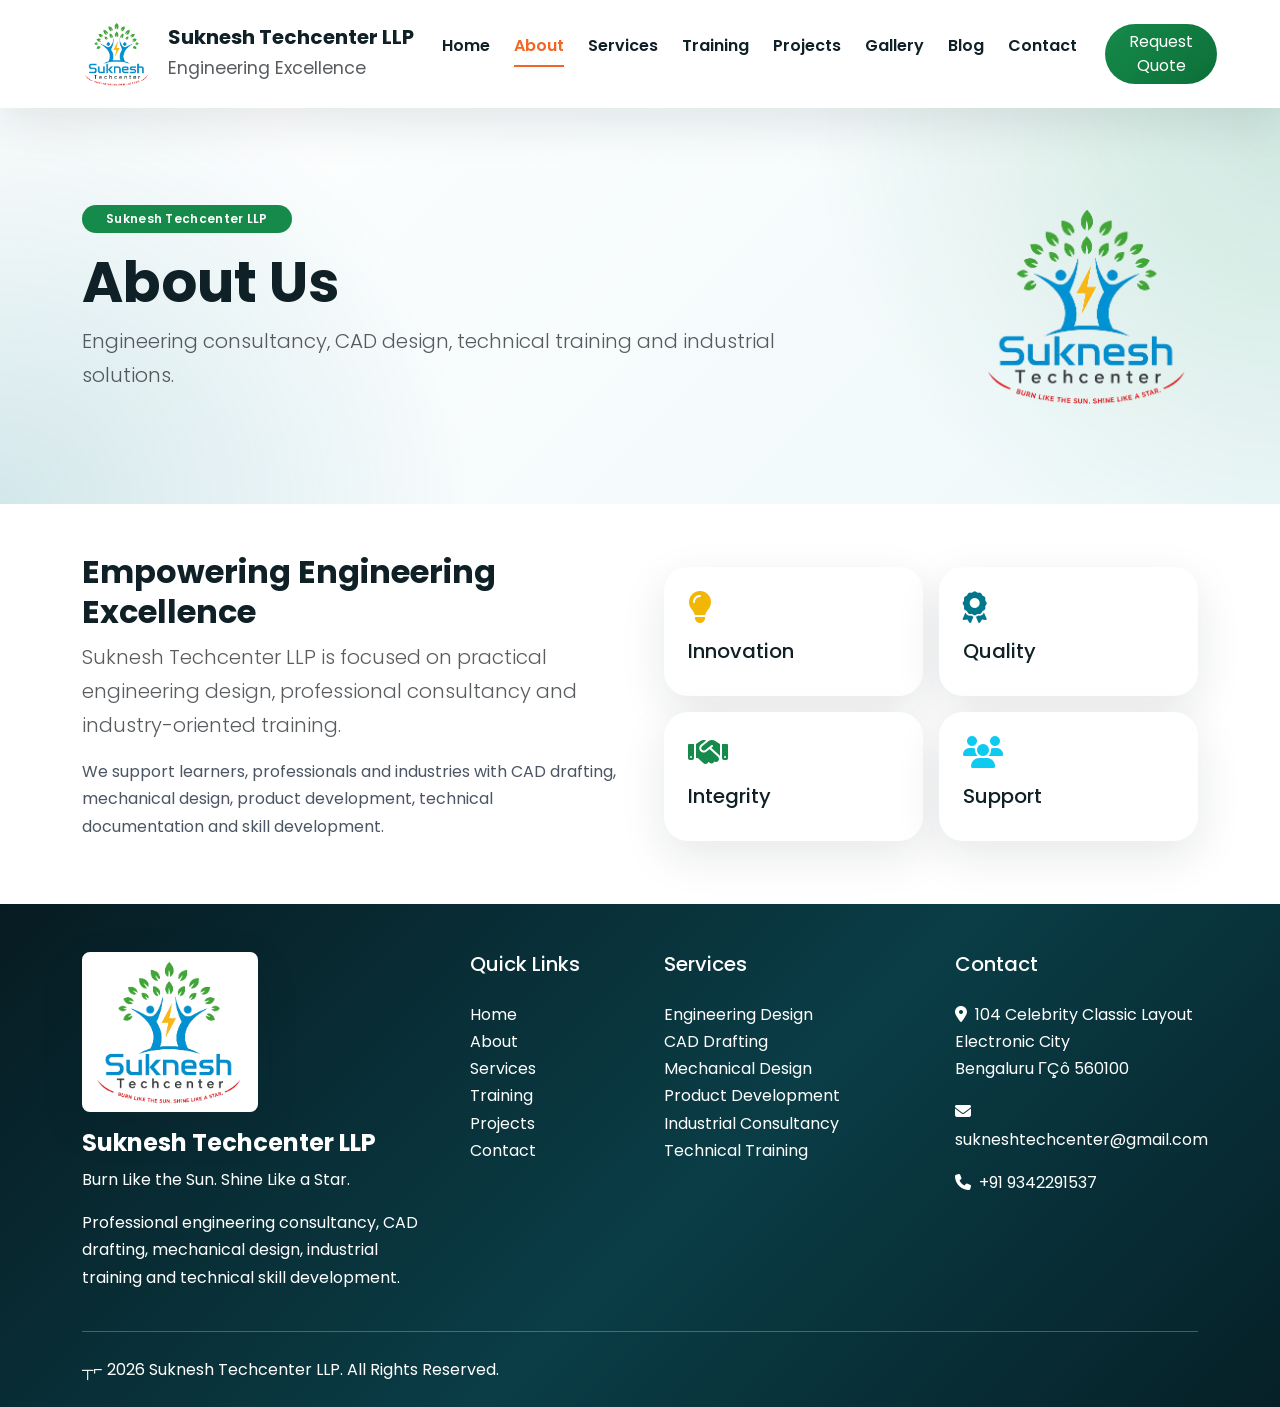
==== about.html @ 26b57132 "initial-commit" ====
<!DOCTYPE html>
<html lang="en">
<head>
<meta charset="UTF-8">
<meta name="viewport" content="width=device-width, initial-scale=1.0">
<meta name="description" content="About Suknesh Techcenter LLP">
<title>About Us | Suknesh Techcenter LLP</title>
<link href="https://cdn.jsdelivr.net/npm/bootstrap@5.3.3/dist/css/bootstrap.min.css" rel="stylesheet">
<link rel="stylesheet" href="https://cdnjs.cloudflare.com/ajax/libs/font-awesome/6.6.0/css/all.min.css">
<link href="https://fonts.googleapis.com/css2?family=Poppins:wght@300;400;500;600;700;800&display=swap" rel="stylesheet">
<link href="https://unpkg.com/aos@2.3.4/dist/aos.css" rel="stylesheet">
<link rel="stylesheet" href="css/style.css">
<link rel="stylesheet" href="css/responsive.css">
<link rel="stylesheet" href="css/animations.css">
<link rel="stylesheet" href="css/utilities.css">
</head>
<body>

<nav class="navbar navbar-expand-lg navbar-light bg-white shadow-sm sticky-top">
<div class="container">
<a class="navbar-brand d-flex align-items-center" href="index.html">
<img src="images/logo.png" width="70" alt="Suknesh Techcenter LLP Logo">
<div class="ms-3">
<h5 class="fw-bold mb-0">Suknesh Techcenter LLP</h5>
<small class="text-muted">Engineering Excellence</small>
</div>
</a>
<button class="navbar-toggler" type="button" data-bs-toggle="collapse" data-bs-target="#navbar">
<span class="navbar-toggler-icon"></span>
</button>
<div class="collapse navbar-collapse" id="navbar">
<ul class="navbar-nav ms-auto">
<li class="nav-item"><a class="nav-link" href="index.html">Home</a></li>
<li class="nav-item"><a class="nav-link active" href="about.html">About</a></li>
<li class="nav-item"><a class="nav-link" href="services.html">Services</a></li>
<li class="nav-item"><a class="nav-link" href="training.html">Training</a></li>
<li class="nav-item"><a class="nav-link" href="projects.html">Projects</a></li>
<li class="nav-item"><a class="nav-link" href="gallery.html">Gallery</a></li>
<li class="nav-item"><a class="nav-link" href="blog.html">Blog</a></li>
<li class="nav-item"><a class="nav-link" href="contact.html">Contact</a></li>
<li class="nav-item ms-lg-3"><a href="quote.html" class="btn btn-success rounded-pill px-4">Request Quote</a></li>
</ul>
</div>
</div>
</nav>


<section class="py-5 hero-section">
<div class="container py-5">
<div class="row align-items-center">
<div class="col-lg-8">
<span class="badge bg-success rounded-pill px-4 py-2 mb-3">Suknesh Techcenter LLP</span>
<h1 class="display-4 fw-bold">About Us</h1>
<p class="lead text-muted">Engineering consultancy, CAD design, technical training and industrial solutions.</p>
</div>
<div class="col-lg-4 text-lg-end">
<img src="images/logo.png" class="img-fluid" style="max-width:220px" alt="Suknesh Techcenter LLP">
</div>
</div>
</div>
</section>

<section class="py-5 bg-white"><div class="container">
<div class="row g-5 align-items-center">
<div class="col-lg-6"><h2 class="fw-bold">Empowering Engineering Excellence</h2><p class="lead text-muted">Suknesh Techcenter LLP is focused on practical engineering design, professional consultancy and industry-oriented training.</p><p>We support learners, professionals and industries with CAD drafting, mechanical design, product development, technical documentation and skill development.</p></div>
<div class="col-lg-6"><div class="row g-3">
<div class="col-6"><div class="card border-0 shadow p-4 h-100"><i class="fas fa-lightbulb text-warning fa-2x mb-3"></i><h5>Innovation</h5></div></div>
<div class="col-6"><div class="card border-0 shadow p-4 h-100"><i class="fas fa-award text-primary fa-2x mb-3"></i><h5>Quality</h5></div></div>
<div class="col-6"><div class="card border-0 shadow p-4 h-100"><i class="fas fa-handshake text-success fa-2x mb-3"></i><h5>Integrity</h5></div></div>
<div class="col-6"><div class="card border-0 shadow p-4 h-100"><i class="fas fa-users text-info fa-2x mb-3"></i><h5>Support</h5></div></div>
</div></div>
</div></div></section>


<footer class="footer-section bg-dark text-white pt-5 pb-4">
<div class="container">
<div class="row g-5">
<div class="col-lg-4">
<div class="bg-white p-2 rounded-3 d-inline-block mb-3 shadow-sm">
<img src="images/logo.png" width="160" alt="Suknesh Techcenter LLP Logo">
</div>
<h4 class="fw-bold">Suknesh Techcenter LLP</h4>
<p>Burn Like the Sun. Shine Like a Star.</p>
<p>Professional engineering consultancy, CAD drafting, mechanical design, industrial training and technical skill development.</p>
</div>
<div class="col-lg-2">
<h5 class="mb-4">Quick Links</h5>
<ul class="list-unstyled">
<li><a class="text-white text-decoration-none" href="index.html">Home</a></li>
<li><a class="text-white text-decoration-none" href="about.html">About</a></li>
<li><a class="text-white text-decoration-none" href="services.html">Services</a></li>
<li><a class="text-white text-decoration-none" href="training.html">Training</a></li>
<li><a class="text-white text-decoration-none" href="projects.html">Projects</a></li>
<li><a class="text-white text-decoration-none" href="contact.html">Contact</a></li>
</ul>
</div>
<div class="col-lg-3">
<h5 class="mb-4">Services</h5>
<ul class="list-unstyled">
<li>Engineering Design</li><li>CAD Drafting</li><li>Mechanical Design</li><li>Product Development</li><li>Industrial Consultancy</li><li>Technical Training</li>
</ul>
</div>
<div class="col-lg-3">
<h5 class="mb-4">Contact</h5>
<p><i class="fas fa-map-marker-alt me-2"></i>104 Celebrity Classic Layout<br>Electronic City<br>Bengaluru ΓÇô 560100</p>
<p><i class="fas fa-envelope me-2"></i><a class="text-white text-decoration-none" href="mailto:sukneshtechcenter@gmail.com">sukneshtechcenter@gmail.com</a></p>
<p><i class="fas fa-phone me-2"></i><a href="tel:+919342291537" class="text-reset text-decoration-none">+91 9342291537</a></p>
</div>
</div>
<hr class="my-4">
<p class="mb-0">┬⌐ 2026 Suknesh Techcenter LLP. All Rights Reserved.</p>
</div>
</footer>
<button id="backToTop" class="btn btn-primary rounded-circle"><i class="fas fa-chevron-up"></i></button>
<script src="https://cdn.jsdelivr.net/npm/bootstrap@5.3.3/dist/js/bootstrap.bundle.min.js"></script>
<script src="https://unpkg.com/aos@2.3.4/dist/aos.js"></script>
<script>AOS.init({duration:1000, once:true});</script>
<script src="js/main.js"></script>
<script src="js/counter.js"></script>
<script src="js/animations.js"></script>
<script src="js/validation.js"></script>

<script src="js/global_audio.js"></script>
</body>
</html>
---- css/style.css ----
/* =====================================================
   Suknesh Techcenter LLP - Premium Corporate Style
===================================================== */

:root {
    --primary-blue: #00778B;
    --engineering-green: #168A4A;
    --gold-accent: #F2B705;
    --dark: #102027;
    --text: #4b5563;
    --light: #f7fafc;
    --white: #ffffff;
    --shadow-soft: 0 15px 45px rgba(16, 32, 39, 0.10);
    --shadow-hover: 0 24px 60px rgba(0, 119, 139, 0.18);
    --radius-lg: 24px;
}

* {
    box-sizing: border-box;
}

html {
    scroll-behavior: smooth;
}

body {
    font-family: "Poppins", Arial, sans-serif;
    color: var(--text);
    background: var(--white);
    line-height: 1.7;
}

h1, h2, h3, h4, h5, h6 {
    color: var(--dark);
    line-height: 1.25;
}

.text-white h1, .text-white h2, .text-white h3, .text-white h4, .text-white h5, .text-white h6 {
    color: inherit;
}

a {
    color: var(--primary-blue);
}

.navbar {
    padding: 14px 0;
}

@keyframes spin3D {
    from { transform: rotateY(0deg); }
    to { transform: rotateY(360deg); }
}

.navbar-brand img {
    max-height: 70px;
    object-fit: contain;
}

.logo-spinner {
    position: relative;
    width: 70px;
    height: 70px;
    transform-style: preserve-3d;
    animation: spin3D 6s linear infinite;
}

.logo-spinner img {
    position: absolute;
    top: 0;
    left: 0;
    width: 100%;
    height: 100%;
    object-fit: contain;
    backface-visibility: hidden;
}

.logo-spinner .logo-back {
    transform: rotateY(180deg);
}

.nav-link {
    font-weight: 600;
    color: var(--dark) !important;
    margin: 0 4px;
}

.nav-link:hover,
.nav-link.active {
    color: #f26522 !important;
}

.btn-primary {
    background: linear-gradient(135deg, var(--primary-blue), #00596b);
    border: none;
    box-shadow: 0 10px 25px rgba(0,119,139,0.25);
}

.btn-primary:hover {
    transform: translateY(-2px);
    box-shadow: var(--shadow-hover);
}

.btn-success {
    background: linear-gradient(135deg, var(--engineering-green), #0c6f38);
    border: none;
}

.btn-warning {
    background: var(--gold-accent);
    border: none;
    color: #111 !important;
}

section {
    position: relative;
}

.hero-section {
    background:
        radial-gradient(circle at top right, rgba(22,138,74,.16), transparent 35%),
        radial-gradient(circle at bottom left, rgba(0,119,139,.16), transparent 35%),
        linear-gradient(135deg, #ffffff 0%, #eef8fa 100%);
}

.hero-logo {
    max-width: 520px;
    filter: drop-shadow(0 30px 50px rgba(0,0,0,.12));
}

.badge {
    font-weight: 600;
    letter-spacing: .3px;
}

.card {
    border-radius: var(--radius-lg);
    transition: all .28s ease;
    position: relative;
    overflow: hidden;
}

.card::before {
    content: "";
    position: absolute;
    top: 0;
    left: -150%;
    width: 50%;
    height: 100%;
    background: linear-gradient(to right, rgba(255,255,255,0) 0%, rgba(255,255,255,0.4) 50%, rgba(255,255,255,0) 100%);
    transform: skewX(-25deg);
    transition: all 0.75s ease;
    z-index: 1;
    pointer-events: none;
}

.card:hover {
    transform: translateY(-8px);
    box-shadow: var(--shadow-hover) !important;
}

.card:hover::before {
    animation: glimmer 0.8s ease-in-out forwards;
}

@keyframes glimmer {
    0% { left: -100%; }
    100% { left: 200%; }
}

.shadow,
.shadow-sm,
.shadow-lg {
    box-shadow: var(--shadow-soft) !important;
}

.bg-primary {
    background: var(--primary-blue) !important;
}

.bg-success {
    background: var(--engineering-green) !important;
}

.text-primary {
    color: var(--primary-blue) !important;
}

.text-success {
    color: var(--engineering-green) !important;
}

.text-warning {
    color: var(--gold-accent) !important;
}

#loader {
    position: fixed;
    inset: 0;
    background: #ffffff;
    z-index: 9999;
    display: grid;
    place-items: center;
    transition: opacity .4s ease, visibility .4s ease;
}

#loader.hide {
    opacity: 0;
    visibility: hidden;
}

.loader-content img {
    animation: pulseLogo 1.8s infinite ease-in-out;
}

.ratio video {
    width: 100%;
    height: 100%;
    object-fit: cover;
}

.footer-section h4,
.footer-section h5 {
    color: #ffffff;
}

.footer-section {
    background:
        linear-gradient(135deg, #071b22, #0a3d46 55%, #062027) !important;
}

.footer-section a:hover {
    color: var(--gold-accent) !important;
}

#backToTop {
    position: fixed;
    right: 22px;
    bottom: 22px;
    width: 46px;
    height: 46px;
    display: none;
    align-items: center;
    justify-content: center;
    z-index: 900;
}

#backToTop.show {
    display: inline-flex;
}

input.form-control {
    border-radius: 999px 0 0 999px;
}

.input-group .btn {
    border-radius: 0 999px 999px 0;
}

/* Mixed Video Crossfade Effect */
.video-crossfade {
    position: relative;
    width: 100%;
    height: 100%;
    background: #000;
}
.video-crossfade img {
    position: absolute;
    top: 0;
    left: 0;
    width: 100%;
    height: 100%;
    object-fit: cover;
    opacity: 0;
    animation: fadeAnimation 12s infinite ease-in-out;
}
.video-crossfade img:nth-child(1) { animation-delay: 0s; }
.video-crossfade img:nth-child(2) { animation-delay: 4s; }
.video-crossfade img:nth-child(3) { animation-delay: 8s; }

@keyframes fadeAnimation {
    0%   { opacity: 0; transform: scale(1.05); }
    10%  { opacity: 1; transform: scale(1); }
    33%  { opacity: 1; transform: scale(1); }
    43%  { opacity: 0; transform: scale(1.05); }
    100% { opacity: 0; transform: scale(1.05); }
}

/* Navbar Interaction Effects */
.navbar-brand {
    transition: transform 0.2s cubic-bezier(0.175, 0.885, 0.32, 1.275), text-shadow 0.2s ease;
    display: inline-block;
}
.navbar-brand:active {
    transform: scale(0.9) rotate(-2deg);
    text-shadow: 0 0 15px rgba(25, 135, 84, 0.6);
}

.nav-link {
    position: relative;
    transition: color 0.3s ease, transform 0.1s ease;
}
.nav-link::after {
    content: '';
    position: absolute;
    width: 0;
    height: 2px;
    bottom: 0px;
    left: 50%;
    background-color: #f26522;
    transition: all 0.3s ease;
    transform: translateX(-50%);
}
.nav-link:hover::after,
.nav-link.active::after {
    width: calc(100% - 1rem);
}
.nav-link:active {
    transform: scale(0.92);
}

/* 3D Hover Animations for Vision/Mission/Core Values */
.card-3d-hover {
    transition: transform 0.5s cubic-bezier(0.175, 0.885, 0.32, 1.275), box-shadow 0.5s ease !important;
    transform-style: preserve-3d;
    perspective: 1000px;
}

.card-3d-hover:hover {
    transform: rotateX(8deg) rotateY(-8deg) scale3d(1.05, 1.05, 1.05) !important;
    box-shadow: 20px 20px 40px rgba(0,0,0,0.15) !important;
    z-index: 10;
}

.card-3d-hover i {
    transition: transform 0.5s cubic-bezier(0.175, 0.885, 0.32, 1.275);
}

.card-3d-hover:hover i {
    transform: translateZ(50px) scale(1.2);
}

/* 3D and 2D Animations for Popup Modals */
.modal.modal-3d.fade .modal-dialog {
    transition: transform 0.6s cubic-bezier(0.34, 1.56, 0.64, 1), opacity 0.6s ease;
    transform: perspective(1200px) rotateX(-30deg) rotateY(20deg) scale(0.7) translateZ(-100px);
    opacity: 0;
}

.modal.modal-3d.show .modal-dialog {
    transform: perspective(1200px) rotateX(0deg) rotateY(0deg) scale(1) translateZ(0);
    opacity: 1;
}

/* Beautiful new style for the modal content */
.modal.modal-3d .modal-content {
    border-radius: 20px;
    border: 1px solid rgba(255, 255, 255, 0.8);
    box-shadow: 0 40px 80px rgba(0, 0, 0, 0.2), 0 0 40px rgba(0, 0, 0, 0.05) !important;
    overflow: hidden;
    background: linear-gradient(145deg, #ffffff, #f3f4f6);
}

.modal.modal-3d .modal-header {
    background: linear-gradient(90deg, #f8f9fa, #ffffff);
    border-bottom: 1px solid rgba(0,0,0,0.05);
}

.modal.modal-3d .modal-body img {
    transition: transform 0.5s ease;
}

.modal.modal-3d.show .modal-body img {
    animation: popImage 0.8s cubic-bezier(0.34, 1.56, 0.64, 1) forwards;
}

@keyframes popImage {
    0% { transform: scale(0.8) translateY(20px); opacity: 0; }
    100% { transform: scale(1) translateY(0); opacity: 1; }
}

/* Force Modal Size Reduction */
.modal.modal-3d .modal-dialog {
    max-width: 550px !important;
}

/* Prevent Background Scrolling when Modal is Open */
body.modal-open {
    overflow: hidden !important;
    height: 100vh !important;
    touch-action: none;
}
---- css/responsive.css ----
/* Comprehensive Responsive Styles for Suknesh Techcenter LLP */

/* Fix horizontal scrolling on mobile */
html, body {
    overflow-x: hidden;
}

/* TABLET AND SMALLER (Max 991px) */
@media (max-width: 991.98px) {
    .display-3 {
        font-size: 2.8rem;
    }
    
    .display-4 {
        font-size: 2.4rem;
    }

    .display-5 {
        font-size: 2rem;
    }

    .navbar-brand h5 {
        font-size: 1.1rem;
    }

    /* Style the mobile navbar menu dropdown to look clean */
    .navbar-collapse {
        background-color: #ffffff;
        padding: 1rem;
        border-radius: 0.5rem;
        box-shadow: 0 4px 15px rgba(0, 0, 0, 0.1);
        margin-top: 1rem;
        position: absolute;
        width: 100%;
        left: 0;
        top: 100%;
        z-index: 1000;
    }

    /* Reduce vertical padding on larger sections */
    .py-5 {
        padding-top: 3.5rem !important;
        padding-bottom: 3.5rem !important;
    }

    /* Fix image and video layouts for tablet */
    .hero-section .min-vh-100 {
        min-height: auto !important;
        padding: 100px 0;
    }

    .hero-logo {
        max-width: 350px;
        margin-top: 40px;
    }
    
    /* Ensure footer elements wrap correctly */
    .footer-section .col-lg-4, 
    .footer-section .col-lg-2, 
    .footer-section .col-lg-3 {
        margin-bottom: 2rem;
    }
}

/* MOBILE DEVICES (Max 767px) */
@media (max-width: 767.98px) {
    /* Center align everything in the hero section for mobile */
    .hero-section {
        text-align: center;
    }
    
    .hero-section .text-lg-start {
        text-align: center !important;
    }
    
    .hero-section .d-flex {
        justify-content: center !important;
        flex-direction: column;
        gap: 10px;
    }

    .hero-section .btn {
        width: 100%;
        margin-bottom: 10px;
    }

    /* Stack grid elements neatly with spacing */
    .row.g-4 > div {
        margin-bottom: 1.5rem;
    }

    /* Center align footer content on mobile */
    .footer-section {
        text-align: center;
    }
    
    .footer-section ul {
        display: inline-block;
        text-align: left;
    }

    /* Video scaling */
    .ratio-16x9 {
        margin-top: 2rem;
    }
    
    .client-logo-box {
        margin-bottom: 1rem;
    }
}

/* SMALL MOBILE DEVICES (Max 575px) */
@media (max-width: 575.98px) {
    .display-3 {
        font-size: 2.2rem;
    }
    
    .display-4 {
        font-size: 2rem;
    }

    .lead {
        font-size: 1.05rem;
    }

    /* Tweak paddings for very small screens */
    .p-5 {
        padding: 1.5rem !important;
    }
    
    .p-4 {
        padding: 1.25rem !important;
    }

    /* Ensure the navbar brand doesn't get too crushed */
    .navbar-brand img {
        width: 50px;
    }
    
    .navbar-brand h5 {
        font-size: 0.95rem;
    }
    
    .navbar-brand small {
        font-size: 0.75rem;
    }
    
    /* Adjust carousel size on mobile */
    .swiper-slide {
        padding: 0 10px;
    }
}
---- css/animations.css ----
/* Animation Utilities */

@keyframes pulseLogo {
    0%, 100% {
        transform: scale(1);
        opacity: 1;
    }
    50% {
        transform: scale(1.05);
        opacity: .86;
    }
}

.fade-up-soft {
    animation: fadeUpSoft .8s ease both;
}

@keyframes fadeUpSoft {
    from {
        transform: translateY(20px);
        opacity: 0;
    }
    to {
        transform: translateY(0);
        opacity: 1;
    }
}

/* 3D Modal Animation */
.modal-3d.fade .modal-dialog {
    transform: perspective(1200px) rotateX(-60deg) scale(0.8);
    transition: transform 0.5s cubic-bezier(0.175, 0.885, 0.32, 1.275), opacity 0.5s ease;
    opacity: 0;
    transform-origin: top center;
}
.modal-3d.show .modal-dialog {
    transform: perspective(1200px) rotateX(0deg) scale(1);
    opacity: 1;
}
---- css/utilities.css ----
/* Utility Classes */

.rounded-4 {
    border-radius: 24px !important;
}

.section-padding {
    padding: 90px 0;
}

.text-gradient {
    background: linear-gradient(135deg, #00778B, #168A4A);
    -webkit-background-clip: text;
    -webkit-text-fill-color: transparent;
}

.glass-card {
    background: rgba(255,255,255,.78);
    backdrop-filter: blur(16px);
    border: 1px solid rgba(255,255,255,.65);
}
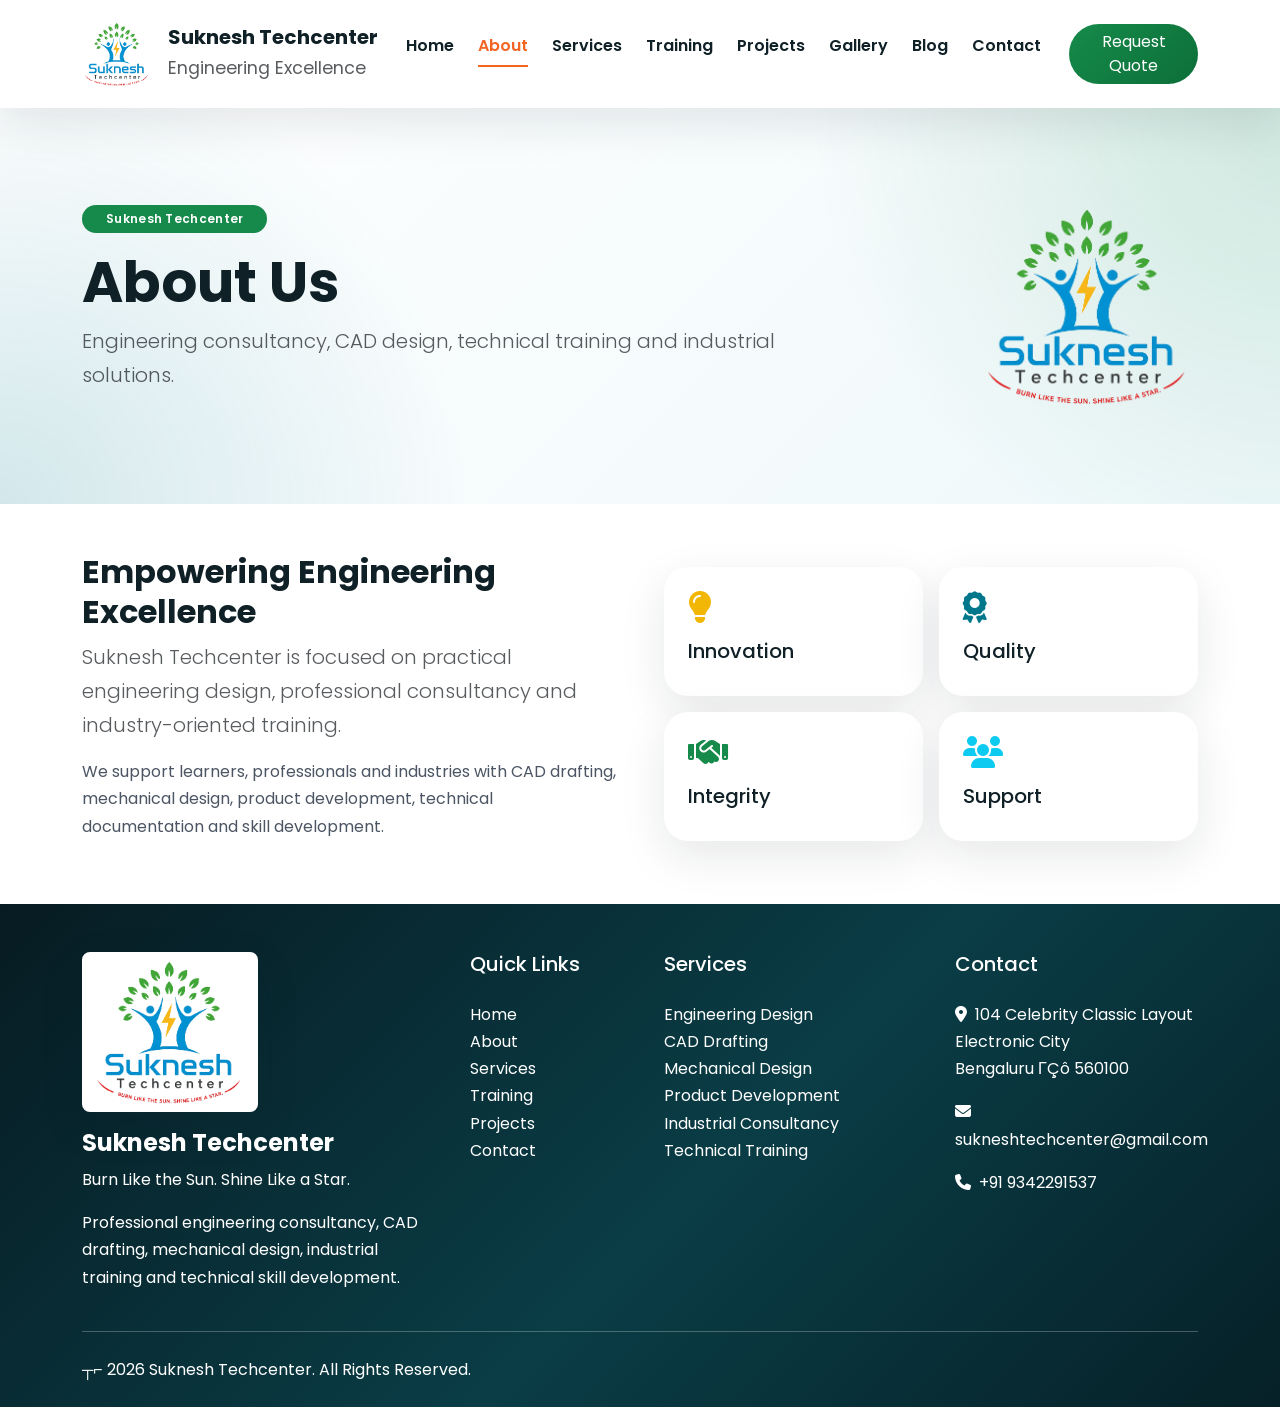
==== commit ab2b0db2: "update" ====
--- a/about.html
+++ b/about.html
@@ -1,125 +1,171 @@
 <!DOCTYPE html>
 <html lang="en">
+
 <head>
-<meta charset="UTF-8">
-<meta name="viewport" content="width=device-width, initial-scale=1.0">
-<meta name="description" content="About Suknesh Techcenter LLP">
-<title>About Us | Suknesh Techcenter LLP</title>
-<link href="https://cdn.jsdelivr.net/npm/bootstrap@5.3.3/dist/css/bootstrap.min.css" rel="stylesheet">
-<link rel="stylesheet" href="https://cdnjs.cloudflare.com/ajax/libs/font-awesome/6.6.0/css/all.min.css">
-<link href="https://fonts.googleapis.com/css2?family=Poppins:wght@300;400;500;600;700;800&display=swap" rel="stylesheet">
-<link href="https://unpkg.com/aos@2.3.4/dist/aos.css" rel="stylesheet">
-<link rel="stylesheet" href="css/style.css">
-<link rel="stylesheet" href="css/responsive.css">
-<link rel="stylesheet" href="css/animations.css">
-<link rel="stylesheet" href="css/utilities.css">
+    <meta charset="UTF-8">
+    <meta name="viewport" content="width=device-width, initial-scale=1.0">
+    <meta name="description" content="About Suknesh Techcenter">
+    <title>About Us | Suknesh Techcenter</title>
+    <link href="https://cdn.jsdelivr.net/npm/bootstrap@5.3.3/dist/css/bootstrap.min.css" rel="stylesheet">
+    <link rel="stylesheet" href="https://cdnjs.cloudflare.com/ajax/libs/font-awesome/6.6.0/css/all.min.css">
+    <link href="https://fonts.googleapis.com/css2?family=Poppins:wght@300;400;500;600;700;800&display=swap"
+        rel="stylesheet">
+    <link href="https://unpkg.com/aos@2.3.4/dist/aos.css" rel="stylesheet">
+    <link rel="stylesheet" href="css/style.css">
+    <link rel="stylesheet" href="css/responsive.css">
+    <link rel="stylesheet" href="css/animations.css">
+    <link rel="stylesheet" href="css/utilities.css">
 </head>
+
 <body>
 
-<nav class="navbar navbar-expand-lg navbar-light bg-white shadow-sm sticky-top">
-<div class="container">
-<a class="navbar-brand d-flex align-items-center" href="index.html">
-<img src="images/logo.png" width="70" alt="Suknesh Techcenter LLP Logo">
-<div class="ms-3">
-<h5 class="fw-bold mb-0">Suknesh Techcenter LLP</h5>
-<small class="text-muted">Engineering Excellence</small>
-</div>
-</a>
-<button class="navbar-toggler" type="button" data-bs-toggle="collapse" data-bs-target="#navbar">
-<span class="navbar-toggler-icon"></span>
-</button>
-<div class="collapse navbar-collapse" id="navbar">
-<ul class="navbar-nav ms-auto">
-<li class="nav-item"><a class="nav-link" href="index.html">Home</a></li>
-<li class="nav-item"><a class="nav-link active" href="about.html">About</a></li>
-<li class="nav-item"><a class="nav-link" href="services.html">Services</a></li>
-<li class="nav-item"><a class="nav-link" href="training.html">Training</a></li>
-<li class="nav-item"><a class="nav-link" href="projects.html">Projects</a></li>
-<li class="nav-item"><a class="nav-link" href="gallery.html">Gallery</a></li>
-<li class="nav-item"><a class="nav-link" href="blog.html">Blog</a></li>
-<li class="nav-item"><a class="nav-link" href="contact.html">Contact</a></li>
-<li class="nav-item ms-lg-3"><a href="quote.html" class="btn btn-success rounded-pill px-4">Request Quote</a></li>
-</ul>
-</div>
-</div>
-</nav>
+    <nav class="navbar navbar-expand-lg navbar-light bg-white shadow-sm sticky-top">
+        <div class="container">
+            <a class="navbar-brand d-flex align-items-center" href="index.html">
+                <img src="images/logo.png" width="70" alt="Suknesh Techcenter Logo">
+                <div class="ms-3">
+                    <h5 class="fw-bold mb-0">Suknesh Techcenter</h5>
+                    <small class="text-muted">Engineering Excellence</small>
+                </div>
+            </a>
+            <button class="navbar-toggler" type="button" data-bs-toggle="collapse" data-bs-target="#navbar">
+                <span class="navbar-toggler-icon"></span>
+            </button>
+            <div class="collapse navbar-collapse" id="navbar">
+                <ul class="navbar-nav ms-auto">
+                    <li class="nav-item"><a class="nav-link" href="index.html">Home</a></li>
+                    <li class="nav-item"><a class="nav-link active" href="about.html">About</a></li>
+                    <li class="nav-item"><a class="nav-link" href="services.html">Services</a></li>
+                    <li class="nav-item"><a class="nav-link" href="training.html">Training</a></li>
+                    <li class="nav-item"><a class="nav-link" href="projects.html">Projects</a></li>
+                    <li class="nav-item"><a class="nav-link" href="gallery.html">Gallery</a></li>
+                    <li class="nav-item"><a class="nav-link" href="blog.html">Blog</a></li>
+                    <li class="nav-item"><a class="nav-link" href="contact.html">Contact</a></li>
+                    <li class="nav-item ms-lg-3"><a href="quote.html" class="btn btn-success rounded-pill px-4">Request
+                            Quote</a></li>
+                </ul>
+            </div>
+        </div>
+    </nav>
 
 
-<section class="py-5 hero-section">
-<div class="container py-5">
-<div class="row align-items-center">
-<div class="col-lg-8">
-<span class="badge bg-success rounded-pill px-4 py-2 mb-3">Suknesh Techcenter LLP</span>
-<h1 class="display-4 fw-bold">About Us</h1>
-<p class="lead text-muted">Engineering consultancy, CAD design, technical training and industrial solutions.</p>
-</div>
-<div class="col-lg-4 text-lg-end">
-<img src="images/logo.png" class="img-fluid" style="max-width:220px" alt="Suknesh Techcenter LLP">
-</div>
-</div>
-</div>
-</section>
+    <section class="py-5 hero-section">
+        <div class="container py-5">
+            <div class="row align-items-center">
+                <div class="col-lg-8">
+                    <span class="badge bg-success rounded-pill px-4 py-2 mb-3">Suknesh Techcenter</span>
+                    <h1 class="display-4 fw-bold">About Us</h1>
+                    <p class="lead text-muted">Engineering consultancy, CAD design, technical training and industrial
+                        solutions.</p>
+                </div>
+                <div class="col-lg-4 text-lg-end">
+                    <img src="images/logo.png" class="img-fluid" style="max-width:220px" alt="Suknesh Techcenter">
+                </div>
+            </div>
+        </div>
+    </section>
 
-<section class="py-5 bg-white"><div class="container">
-<div class="row g-5 align-items-center">
-<div class="col-lg-6"><h2 class="fw-bold">Empowering Engineering Excellence</h2><p class="lead text-muted">Suknesh Techcenter LLP is focused on practical engineering design, professional consultancy and industry-oriented training.</p><p>We support learners, professionals and industries with CAD drafting, mechanical design, product development, technical documentation and skill development.</p></div>
-<div class="col-lg-6"><div class="row g-3">
-<div class="col-6"><div class="card border-0 shadow p-4 h-100"><i class="fas fa-lightbulb text-warning fa-2x mb-3"></i><h5>Innovation</h5></div></div>
-<div class="col-6"><div class="card border-0 shadow p-4 h-100"><i class="fas fa-award text-primary fa-2x mb-3"></i><h5>Quality</h5></div></div>
-<div class="col-6"><div class="card border-0 shadow p-4 h-100"><i class="fas fa-handshake text-success fa-2x mb-3"></i><h5>Integrity</h5></div></div>
-<div class="col-6"><div class="card border-0 shadow p-4 h-100"><i class="fas fa-users text-info fa-2x mb-3"></i><h5>Support</h5></div></div>
-</div></div>
-</div></div></section>
+    <section class="py-5 bg-white">
+        <div class="container">
+            <div class="row g-5 align-items-center">
+                <div class="col-lg-6">
+                    <h2 class="fw-bold">Empowering Engineering Excellence</h2>
+                    <p class="lead text-muted">Suknesh Techcenter is focused on practical engineering design,
+                        professional consultancy and industry-oriented training.</p>
+                    <p>We support learners, professionals and industries with CAD drafting, mechanical design, product
+                        development, technical documentation and skill development.</p>
+                </div>
+                <div class="col-lg-6">
+                    <div class="row g-3">
+                        <div class="col-6">
+                            <div class="card border-0 shadow p-4 h-100"><i
+                                    class="fas fa-lightbulb text-warning fa-2x mb-3"></i>
+                                <h5>Innovation</h5>
+                            </div>
+                        </div>
+                        <div class="col-6">
+                            <div class="card border-0 shadow p-4 h-100"><i
+                                    class="fas fa-award text-primary fa-2x mb-3"></i>
+                                <h5>Quality</h5>
+                            </div>
+                        </div>
+                        <div class="col-6">
+                            <div class="card border-0 shadow p-4 h-100"><i
+                                    class="fas fa-handshake text-success fa-2x mb-3"></i>
+                                <h5>Integrity</h5>
+                            </div>
+                        </div>
+                        <div class="col-6">
+                            <div class="card border-0 shadow p-4 h-100"><i
+                                    class="fas fa-users text-info fa-2x mb-3"></i>
+                                <h5>Support</h5>
+                            </div>
+                        </div>
+                    </div>
+                </div>
+            </div>
+        </div>
+    </section>
 
 
-<footer class="footer-section bg-dark text-white pt-5 pb-4">
-<div class="container">
-<div class="row g-5">
-<div class="col-lg-4">
-<div class="bg-white p-2 rounded-3 d-inline-block mb-3 shadow-sm">
-<img src="images/logo.png" width="160" alt="Suknesh Techcenter LLP Logo">
-</div>
-<h4 class="fw-bold">Suknesh Techcenter LLP</h4>
-<p>Burn Like the Sun. Shine Like a Star.</p>
-<p>Professional engineering consultancy, CAD drafting, mechanical design, industrial training and technical skill development.</p>
-</div>
-<div class="col-lg-2">
-<h5 class="mb-4">Quick Links</h5>
-<ul class="list-unstyled">
-<li><a class="text-white text-decoration-none" href="index.html">Home</a></li>
-<li><a class="text-white text-decoration-none" href="about.html">About</a></li>
-<li><a class="text-white text-decoration-none" href="services.html">Services</a></li>
-<li><a class="text-white text-decoration-none" href="training.html">Training</a></li>
-<li><a class="text-white text-decoration-none" href="projects.html">Projects</a></li>
-<li><a class="text-white text-decoration-none" href="contact.html">Contact</a></li>
-</ul>
-</div>
-<div class="col-lg-3">
-<h5 class="mb-4">Services</h5>
-<ul class="list-unstyled">
-<li>Engineering Design</li><li>CAD Drafting</li><li>Mechanical Design</li><li>Product Development</li><li>Industrial Consultancy</li><li>Technical Training</li>
-</ul>
-</div>
-<div class="col-lg-3">
-<h5 class="mb-4">Contact</h5>
-<p><i class="fas fa-map-marker-alt me-2"></i>104 Celebrity Classic Layout<br>Electronic City<br>Bengaluru ΓÇô 560100</p>
-<p><i class="fas fa-envelope me-2"></i><a class="text-white text-decoration-none" href="mailto:sukneshtechcenter@gmail.com">sukneshtechcenter@gmail.com</a></p>
-<p><i class="fas fa-phone me-2"></i><a href="tel:+919342291537" class="text-reset text-decoration-none">+91 9342291537</a></p>
-</div>
-</div>
-<hr class="my-4">
-<p class="mb-0">┬⌐ 2026 Suknesh Techcenter LLP. All Rights Reserved.</p>
-</div>
-</footer>
-<button id="backToTop" class="btn btn-primary rounded-circle"><i class="fas fa-chevron-up"></i></button>
-<script src="https://cdn.jsdelivr.net/npm/bootstrap@5.3.3/dist/js/bootstrap.bundle.min.js"></script>
-<script src="https://unpkg.com/aos@2.3.4/dist/aos.js"></script>
-<script>AOS.init({duration:1000, once:true});</script>
-<script src="js/main.js"></script>
-<script src="js/counter.js"></script>
-<script src="js/animations.js"></script>
-<script src="js/validation.js"></script>
+    <footer class="footer-section bg-dark text-white pt-5 pb-4">
+        <div class="container">
+            <div class="row g-5">
+                <div class="col-lg-4">
+                    <div class="bg-white p-2 rounded-3 d-inline-block mb-3 shadow-sm">
+                        <img src="images/logo.png" width="160" alt="Suknesh Techcenter Logo">
+                    </div>
+                    <h4 class="fw-bold">Suknesh Techcenter</h4>
+                    <p>Burn Like the Sun. Shine Like a Star.</p>
+                    <p>Professional engineering consultancy, CAD drafting, mechanical design, industrial training and
+                        technical skill development.</p>
+                </div>
+                <div class="col-lg-2">
+                    <h5 class="mb-4">Quick Links</h5>
+                    <ul class="list-unstyled">
+                        <li><a class="text-white text-decoration-none" href="index.html">Home</a></li>
+                        <li><a class="text-white text-decoration-none" href="about.html">About</a></li>
+                        <li><a class="text-white text-decoration-none" href="services.html">Services</a></li>
+                        <li><a class="text-white text-decoration-none" href="training.html">Training</a></li>
+                        <li><a class="text-white text-decoration-none" href="projects.html">Projects</a></li>
+                        <li><a class="text-white text-decoration-none" href="contact.html">Contact</a></li>
+                    </ul>
+                </div>
+                <div class="col-lg-3">
+                    <h5 class="mb-4">Services</h5>
+                    <ul class="list-unstyled">
+                        <li>Engineering Design</li>
+                        <li>CAD Drafting</li>
+                        <li>Mechanical Design</li>
+                        <li>Product Development</li>
+                        <li>Industrial Consultancy</li>
+                        <li>Technical Training</li>
+                    </ul>
+                </div>
+                <div class="col-lg-3">
+                    <h5 class="mb-4">Contact</h5>
+                    <p><i class="fas fa-map-marker-alt me-2"></i>104 Celebrity Classic Layout<br>Electronic
+                        City<br>Bengaluru ΓÇô 560100</p>
+                    <p><i class="fas fa-envelope me-2"></i><a class="text-white text-decoration-none"
+                            href="mailto:sukneshtechcenter@gmail.com">sukneshtechcenter@gmail.com</a></p>
+                    <p><i class="fas fa-phone me-2"></i><a href="tel:+919342291537"
+                            class="text-reset text-decoration-none">+91 9342291537</a></p>
+                </div>
+            </div>
+            <hr class="my-4">
+            <p class="mb-0">┬⌐ 2026 Suknesh Techcenter. All Rights Reserved.</p>
+        </div>
+    </footer>
+    <button id="backToTop" class="btn btn-primary rounded-circle"><i class="fas fa-chevron-up"></i></button>
+    <script src="https://cdn.jsdelivr.net/npm/bootstrap@5.3.3/dist/js/bootstrap.bundle.min.js"></script>
+    <script src="https://unpkg.com/aos@2.3.4/dist/aos.js"></script>
+    <script>AOS.init({ duration: 1000, once: true });</script>
+    <script src="js/main.js"></script>
+    <script src="js/counter.js"></script>
+    <script src="js/animations.js"></script>
+    <script src="js/validation.js"></script>
 
-<script src="js/global_audio.js"></script>
+    <script src="js/global_audio.js"></script>
 </body>
-</html>
+
+</html>
--- a/css/style.css
+++ b/css/style.css
@@ -1,5 +1,5 @@
 /* =====================================================
-   Suknesh Techcenter LLP - Premium Corporate Style
+   Suknesh Techcenter - Premium Corporate Style
 ===================================================== */
 
 :root {
--- a/css/responsive.css
+++ b/css/responsive.css
@@ -1,4 +1,4 @@
-/* Comprehensive Responsive Styles for Suknesh Techcenter LLP */
+/* Comprehensive Responsive Styles for Suknesh Techcenter */
 
 /* Fix horizontal scrolling on mobile */
 html, body {
@@ -107,6 +107,16 @@
     .client-logo-box {
         margin-bottom: 1rem;
     }
+
+    /* Fix hero section 3-column text overlap on mobile */
+    .hero-section .row.mt-5 .col-4 h2 {
+        font-size: 1.25rem;
+    }
+    
+    .hero-section .row.mt-5 .col-4 {
+        padding-left: 5px;
+        padding-right: 5px;
+    }
 }
 
 /* SMALL MOBILE DEVICES (Max 575px) */
@@ -149,4 +159,12 @@
     .swiper-slide {
         padding: 0 10px;
     }
+
+    /* Further reduce hero highlights for very small screens */
+    .hero-section .row.mt-5 .col-4 h2 {
+        font-size: 1rem;
+    }
+    .hero-section .row.mt-5 .col-4 p.small {
+        font-size: 0.75rem;
+    }
 }
